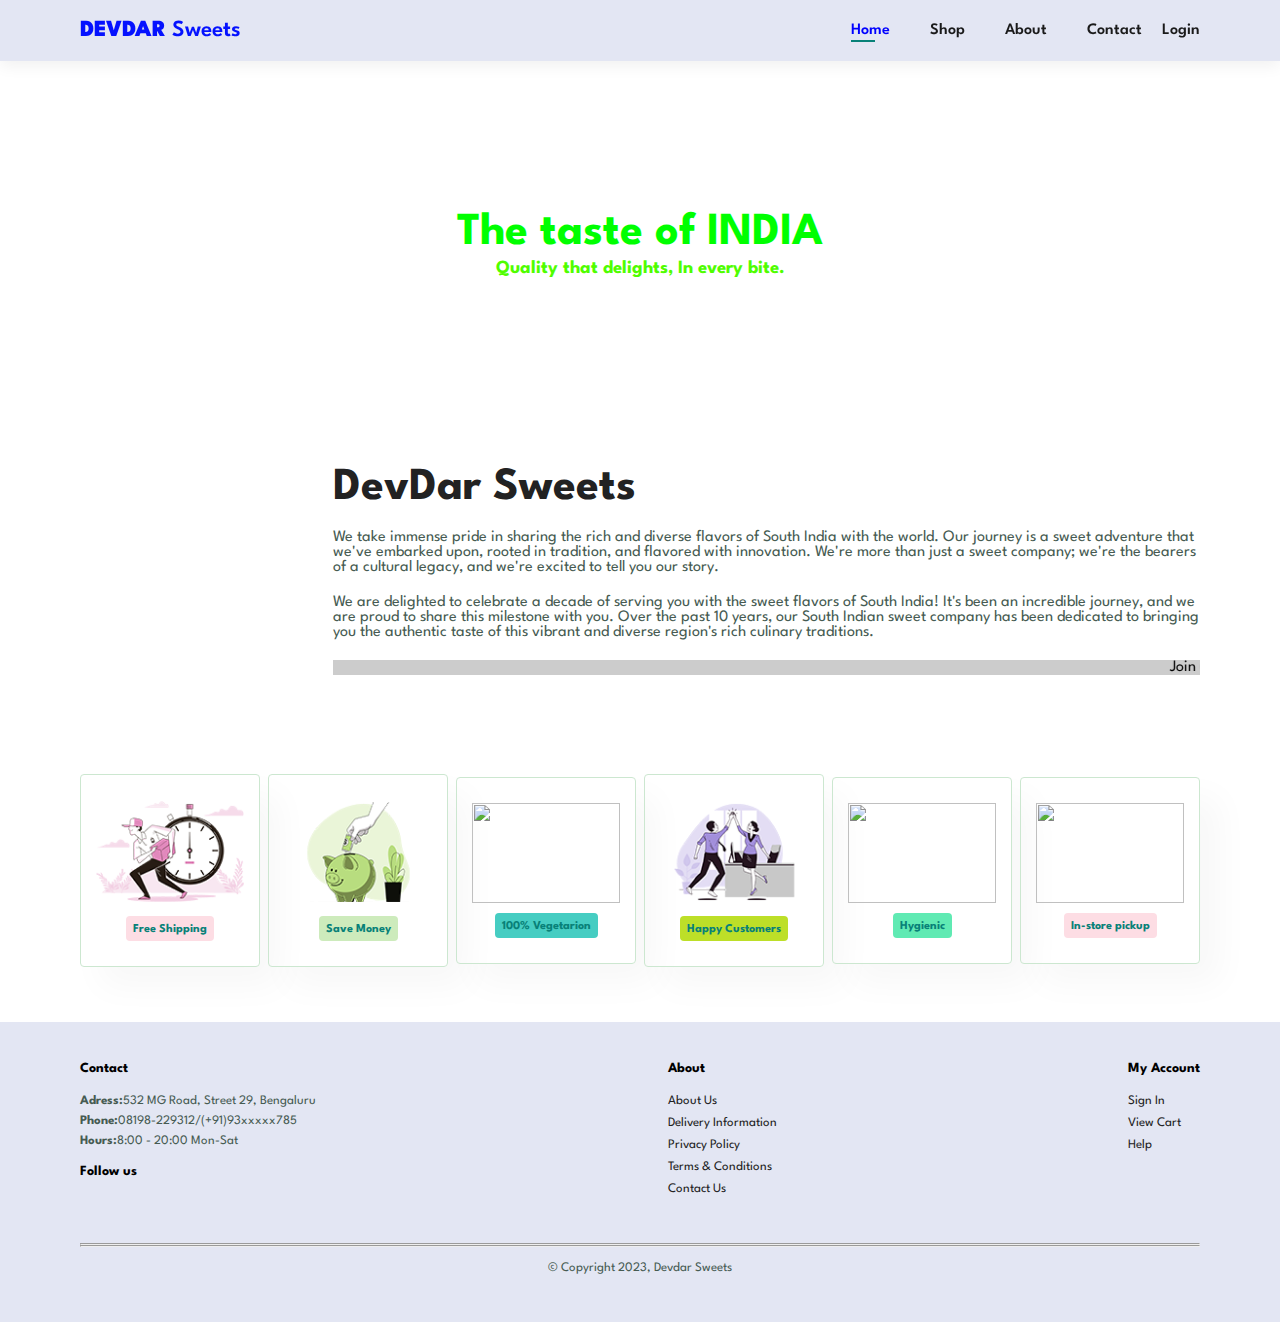
==== about.html @ 3c98acb8 "Add files via upload" ====
<!DOCTYPE html>
<html lang="en">
<head>
	<meta charset="UTF-8">
	<meta name="viewport" content="width=device-width, initial-scale=1.0">
	<title>About</title>
	<link rel="icon" href="images/icon.png" type="image/x-icon">
	<script src="https://kit.fontawesome.com/1ff2bafd28.js" crossorigin="anonymous"></script>
	<link rel="stylesheet" href="style.css">
</head>
<body>
	<section id="header">
		<a href="index.html" class="logo"> <i class="fa-solid fa-cookie-bite"></i> <strong>DEVDAR </strong>Sweets </a>
		<div>
			<ul id="navbar">
				<li><a class="active" href="index.html">Home</a></li>
				<li><a href="shop.html">Shop</a></li>
				<li><a href="about.html">About</a></li>
				<li><a href="contact.html">Contact</a></li>
				
				<a href="#" id="close"><i class="fa-solid fa-xmark"></i></a>
				<div class="dropdown">
					<h6 id="greet" class="user-greeting"></h6>
					<div class="dropdown-content">
					  <a href="mycart.html">My Cart</a>
					  <a href="myorders.html">My Orders</a>
					  <a href="profile.html">Profile</a>
					</div>
			</ul>
		</div>
		<div id="mobile">
			<i id="bar" class="fas fa-outdent"></i>
		</div>
	</section>
	<section id="page-header" class="about-header">
		<h2 style="color: #00ff00;">The taste of INDIA</h2>
		<h3 style="color: #50fd00;">Quality that delights, In every bite.</h3>
	</section>
    <section id="about-head" class="section-p1">
        <img src="images/about.jpg" alt="">
        <div>
            <h2>DevDar Sweets</h2>
            <p>We take immense pride in sharing the rich and diverse flavors of South India with the world. Our journey is a sweet adventure that we've embarked upon, rooted in tradition, and flavored with innovation. We're more than just a sweet company; we're the bearers of a cultural legacy, and we're excited to tell you our story.</p>
			<p>We are delighted to celebrate a decade of serving you with the sweet flavors of South India! It's been an incredible journey, and we are proud to share this milestone with you. Over the past 10 years, our South Indian sweet company has been dedicated to bringing you the authentic taste of this vibrant and diverse region's rich culinary traditions.</p>
            <marquee bgcolor="#ccc" loop="-1" scrollamount="5" width="100%" >Join us in celebrating the sweetness of life, one sweet at a time, and discover the soul of South Indian sweets with Southern Delights. </marquee>
        </div>
    </section>
    <section id="feature" class="section-p1">
		<div class="fe-box">
			<img src="images/f2.png">
			<h6>Free Shipping</h6>
		</div>
		<div class="fe-box">
			<img src="images/f3.png">
			<h6>Save Money</h6>
		</div>
		<div class="fe-box">
			<img src="images/f4.png" height="100">
			<h6>100% Vegetarion</h6>
		</div>
		<div class="fe-box">
			<img src="images/f5.png">
			<h6>Happy Customers</h6>
		</div>
		<div class="fe-box">
			<img src="images/f6.png" height="100">
			<h6>Hygienic </h6>
		</div>
		<div class="fe-box">
			<img src="images/f7.jpg" height="100">
			<h6>In-store pickup</h6>
		</div>
	</section>
	<footer class="section-p1">
		<div class="col">
			<h4>Contact</h4>
			<p><strong>Adress:</strong>532 MG Road, Street 29, Bengaluru </p>
			<p><strong>Phone:</strong>08198-229312/(+91)93xxxxx785</p>
			<p><strong>Hours:</strong>8:00 - 20:00 Mon-Sat</p>
			<div class="follow">
				<h4>Follow us</h4>
				<div class="icons">
					<i class="fab fa-facebook"></i>
					<i class="fab fa-twitter"></i>
					<i class="fab fa-instagram"></i>
					<i class="fab fa-youtube"></i>
				</div>
			</div>
		</div>
		<div class="col">
			<h4>About</h4>
			<a href="#">About Us</a>
			<a href="#">Delivery Information</a>
			<a href="#">Privacy Policy</a>
			<a href="#">Terms & Conditions</a>
			<a href="#">Contact Us</a>
		</div>
		<div class="col">
			<h4>My Account</h4>
			<a href="#">Sign In</a>
			<a href="#">View Cart</a>
			<a href="#">Help</a>
		</div>
		<div class="copyright">
			<hr><hr>
			<br>
			<p>&copy; Copyright 2023, Devdar Sweets</p>
		</div>
		

	</footer>

	<script>
		const bar = document.getElementById('bar');
		const close = document.getElementById('close');
		const nav = document.getElementById('navbar');

		if(bar) {
		bar.addEventListener('click', () => {
			nav.classList.add('active');
		})
		}

		if(close) {
		close.addEventListener('click', () => {
			nav.classList.remove('active')
		})
	}

	</script>
	<script>
        let UserCreds = JSON.parse(sessionStorage.getItem("user-creds"));
        let UserInfo = JSON.parse(sessionStorage.getItem("user-info"));
    
        let GreetHead = document.getElementById('greet');
        let Navbar = document.getElementById('navbar');
        let SignoutBtn; 
        let CreateAccountLink; 
    
        let Signout = () => {
            sessionStorage.removeItem("user-creds");
            sessionStorage.removeItem("user-info");
            GreetHead.innerText = '';
            if (SignoutBtn) {
                SignoutBtn.style.display = 'none'; // hide the sign-out link
            }
            if (CreateAccountLink) {
                CreateAccountLink.innerText = 'Login';
                CreateAccountLink.href = 'login.html';
                CreateAccountLink.style.display = 'block'; 
                CreateAccountLink.classList.add('navbar-link'); 
            }
        }
    
        let CheckCred = () => {
            if (UserCreds) {
                GreetHead.innerText = `Hii ${UserInfo.username}!  `;
                const navbarItem = document.createElement('li');
    
                // Sign out link
                SignoutBtn = document.createElement('a');
                SignoutBtn.href = '#'; 
                SignoutBtn.innerText = 'Sign Out';
                SignoutBtn.onclick = Signout;
                SignoutBtn.classList.add('navbar-link'); 
                navbarItem.appendChild(SignoutBtn);
    
                // Create account link
                CreateAccountLink = document.createElement('a');
                CreateAccountLink.style.display = 'none'; 
                CreateAccountLink.classList.add('navbar-link'); 
                Navbar.appendChild(navbarItem);
                Navbar.appendChild(CreateAccountLink);
            } else {
                CreateAccountLink = document.createElement('a');
                CreateAccountLink.href = 'login.html'; 
                CreateAccountLink.innerText = 'Login';
                CreateAccountLink.classList.add('navbar-link'); 
                Navbar.appendChild(CreateAccountLink);
            }
        };
    
        window.addEventListener('load', CheckCred);
    </script>
</body>


</html>
---- style.css ----
@import url('httpps://fonts.googleapis.com/css2?family=Spartan:weight@100;200;300;400;500;600;700;800;900&display=swap');
*{
    margin: 0;
    padding: 0;
    box-sizing: border-box;
    font-family: 'Spartan', sans-serif;
}

/* for dropdown menu */
.dropdown {
    position: relative;
    display: inline-block;
  }
  
  .dropdown-content {
    display: none;
    position: absolute;
    background-color: #f9f9f9;
    min-width: 160px;
    box-shadow: 0px 8px 16px 0px rgba(0,0,0,0.2);
    z-index: 1;
  }
  
  .dropdown-content a {
    color: black;
    padding: 12px 16px;
    text-decoration: none;
    display: block;
  }
  
  .dropdown-content a:hover {
    background-color: #f1f1f1;
  }
  
  .dropdown:hover .dropdown-content {
    display: block;
  }

h1{
    font-size: 50px;
    line-height: 64px;
    color: #222;
}
h2{
    font-size: 46px;
    line-height: 54px;
    color: #222;
}

h4{
    font-weight: 700;
    font-size: 12px;
}

h6{
    font-weight: 700;
    font-size: 12px;
}

p{
    font-size: 16px;
    color: #465b52;
    margin: 15px 0 20px 0;
}

.section-p1{
    padding: 40px 80px;
}

.section-m1{
    margin: 40px 0;
}

body{
    width: 100%;
}

#header{
    display: flex;
    align-items: center;
    justify-content: space-between;
    padding: 20px 80px;
    background-color: #E3E6F3;
    box-shadow: 0 5px 15px rgba(0, 0, 0, 0.06);
    z-index: 999;
    position: sticky;
    top: 0;
    left: 0;
}

#header a.logo {
    text-decoration: none;
    font-size: 23px;
    color: #0512ff;
}

#header a{
    text-decoration: none;
    font-size: 16px;
    font-weight: 600;
    color: #1a1a1a;
    transition: 0.3s ease;
}

#navbar{
    display: flex;
    align-items: center;
    justify-content: center;

}
#navbar li{
    list-style: none;
    padding: 0 20px;
    position: relative;
}

#navbar li a{
    text-decoration: none;
    font-size: 16px;
    font-weight: 600;
    color: #1a1a1a;
    transition: 0.3s ease;
}

#navbar li a:hover,
#navbar li a.active{
    color: blue;
}
#navbar li a.active::after,
#navbar li a:hover::after{
    content: "";
    width: 30%;
    height: 2px;
    background: #088178;
    position: absolute;
    bottom: -4px;
    left: 20px;
}

#mobile{
    display: none;
    align-items: center;
}

#close{
    display: none;
}

#cart{
    list-style: none;

}
.closeShopping{
    position: relative;
    left: 300px;
    bottom:60px;
    height: 50px;
    width: 40px;
}

#hero{
    height: 90vh;
    width: 100%;
    background-size: cover;
    background-position: top 25% right 0;
    padding: 0 80px;
    display: flex;
    flex-direction: column;
    align-items: flex-start;
    justify-content: center;
    animation: homeChange 20s linear infinite;
}
@keyframes homeChange{
    0%{ 
      background-image: url(images/one.png);
    }
    20%{ 
      background-image: url(images/two.png);
    }
    30%{ 
      background-image: url(images/three.png);
    }
    45%{ 
      background-image: url(images/loginback.png);
    }
    55%{ 
      background-image: url(images/five.png);
    }
    70%{ 
      background-image: url(images/six.png);
    }
    80%{ 
      
      background-image: url(images/seven.png);
    }
    95%{ 
      background-image: url(images/eight.png);
    }
  }

#hero h3{
    padding: 10px;
    color: rgb(255, 255, 255);
    
}
#hero h1{
    color:rgb(255, 255, 255);
}
#hero h2{
    color: rgb(255, 255, 255);
}
#hero p{
    color: rgb(255, 255, 255);
}
#hero button{
    background-color: gold;
    color: #fff;
    padding: 14px 80px 14px 65px;
    cursor: pointer;
    font-weight: 700;
    font-size: 15px;
    
}

#feature{
    display: flex;
    align-items: center;
    justify-content: space-between;
    flex-wrap: wrap;
}
#feature .fe-box{
    width: 180px;
    text-align: center;
    padding: 25px 15px;
    box-shadow: 20px 20px 34px rgba(0, 0, 0, 0.03);
    border: 1px solid #cce7d0;
    border-radius: 4px;
    margin: 15px 0;
}

#feature .fe-box:hover{
    box-shadow: 10px 10px 54px rgba(0, 0, 0, 0.1);
}

#feature .fe-box img{
    width: 100%;
    margin-bottom: 10px;
}

#feature .fe-box h6{
    display: inline-block;
    padding: 8px 7px 5px 7px;
    line-height: 1;
    border-radius: 4px;
    color: #088178;
    background-color: #fddde4;
}

#feature .fe-box:nth-child(2) h6{
    background-color: #cdebbc;
}
#feature .fe-box:nth-child(3) h6{
    background-color: #46cdc2;
}
#feature .fe-box:nth-child(4) h6{
    background-color: #bddf28;
}
#feature .fe-box:nth-child(5) h6{
    background-color: #60eab3;
}
#product1{
    text-align: center;
}

#product1 .pro-container {
display: flex;
justify-content: space-between;
padding-top: 20px;
flex-wrap: wrap;
}
#product1 .pro{
    width: 23%;
    min-width: 250px;
    padding: 10px 12px;
    border: 1px solid  #cce7d0;
    border-radius: 5px;
    cursor: pointer;
    background-color: rgb(221, 221, 219);
    box-shadow: 20px 20px 30px rgba(0, 0, 0, 0.02);
    margin: 15px 0;
    transition: 0.2s ease;
    position: relative;
}

#product1 .pro:hover{
    box-shadow: 20px 20px 30px rgba(0, 0, 0, 0.06);
}

#product1 .pro img{
    width: 100%;
    border-radius: 15px;
    display: flex;
}
#product1 .pro .des{
    text-align: center;
    padding: 10px 0; 
}

#product1 .pro .des h5{
    padding-top: 7px;
    color:#1a1a1a;
    font-size: 14px;
}

#product1 .pro .des h4{
    padding-top: 7px;
    font-size: 15px;
    font-weight: 700;
    color: #000000;
}

 #product1 .pro a{
    width: 40px;
    height: 40px;
    line-height: 40px;
    border-radius: 50px;
    background-color: #e8f6ea;
    font-weight: 500;
    color: #088178;
    border: 1px solid #cce7d0;
    position: absolute;
    bottom: 15px;
    right: 10px;
} 

#banner{
    display: flex;
    flex-direction: column;
    justify-content: center;
    align-items: center;
    text-align: center;
    background-image: url(images/five.png);
    width: 100%;
    height: 60vh;
    background-size: cover;
    background-position: center;
}

#banner h3{
    color: #fff;
    font-size: 16px;
}

#banner h1{
    color: #fff;
    font-size: 40px;
    padding: 10px 0;
}


footer{
    display: flex;
    flex-wrap: wrap;
    justify-content: space-between;
    background-color: #E3E6F3;
}

footer .col{
    display: flex;
    flex-direction: column;
    align-items: flex-start;
    margin-bottom: 20px;
}

footer .follow{
    margin-top: 10px;
}

footer .follow i{
    color: #465b52;
    padding-right: 4px;
    cursor: pointer;
}
footer h4{
    font-size: 14px;
    padding-bottom: 20px;
}

footer p{
    font-size: 13px;
    margin: 0 0 8px 0;
}

footer a{
    font-size: 13px;
    text-decoration: none;
    color: #222;
    margin-bottom: 10px;
}

footer .follow i:hover,
footer a:hover{
    color: #0512ff;
}

footer .copyright{
    width: 100%;
    text-align: center;
    margin-top: 10px;
}

/* shop page */
#page-header{
    width: 100%;
    height: 40vh;
    background-size: cover;
    display: flex;
    justify-content: center;
    text-align: center;
    flex-direction: column;
    padding: 14px;
}

/* about page */

#page-header.about-header{
    background-image: url(images/backg.jpg);
    background-size: cover;
    width: 100%;
}

#about-head{
    display: flex;
    align-items: center;
}

#about-head img{
    width: 50%;
    height: auto;
}

#about-head div{
    padding-left: 40px;
}

/* contact page  */

#contact-details{
    display: flex;
    align-items: center;
    justify-content: space-between;
}
#contact-details .details{
    width: 40%;
}
#contact-details .details span,
#form-details span{
    font-size: 12px;
}
#contact-details .details h2,
#form-details h2{
    font-size: 26px;
    line-height: 35px;
    padding: 20px 0;
}
#contact-details .details h3{
    font-size: 16px;
    padding-bottom: 15px;
}
#contact-details .details li{
    list-style: none;
    display: flex;
    padding: 10px 0;
}
#contact-details .details li i{
    font-size: 14px;
    padding-right: 22px;
}
#contact-details .details li p{
    margin: 0;
    font-size: 14px;
}
#contact-details .map{
    width: 55%;
    height: 400px;
}
#contact-details .map iframe{
    width: 100%;
    height: 100%;
}

#form-details{
    display: flex;
    justify-content: space-between;
    margin: 30px;
    padding: 80px;
    border: 1px solid #088178;
}
#form-details form{
    width: 65%;
    display: flex;
    flex-direction: column;
    align-items: flex-start;
}
#form-details form input,
#form-details form textarea{
    width: 100%;
    padding: 12px 15px;
    outline: none;
    margin-bottom: 20px;
    border: 1px solid #b08d8d;
}
#form-details form button{
    background-color: #0512ff;
    color: #fff;
    width: 20%;
    height: 40px;
    align-items: flex-start;
    border-radius: 3px;
}

#form-details .people div{
    padding-bottom: 25px;
}

#form-details .people div p{
    margin: 0;
    font-size: 13px;
    line-height: 25px;
}

#form-details .people p span{
    display: block;
    font-size: 16px;
    font-weight: 600;
    color: #222;
}


@media (max-width:799px) {
    .section-p1{
        padding: 40px 40px;
    }
    #navbar{
        display: flex;
        flex-direction: column;
        align-items: flex-start;
        justify-content: flex-start;
        position: fixed;
        top: 0;
        right: -300px;
        height: 100vh;
        width: 300px;
        background-color: #e3e6f3;
        box-shadow: 0 40px 60px rgba(0, 0, 0, 0.1);
        padding: 80px 0 0 10px;
        transition: 0.3s;
    }

    #navbar.active{
        right: 0px;
    }

    #navbar li{
        margin-bottom: 25px;

    }
    #mobile{
        display: flex;
        align-items: center;
    }
    #mobile i{
        color: #1a1a1a;
        font-size: 24px;
        padding-left: 20px;
    }

    #close{
        display: initial;
        position: absolute;
        top: 30px;
        left: 30px;
        color: #222;
        font-size: 24px;
    }

    #lg-bag{
        display: none;
    }

    #hero{
        height: 70vh;
        padding: 0 80px;
        background-position: top 30% right 30%;
    }

    #feature {
        justify-content: center;
    }

    #feature .fe-box{
        margin: 15px 15px;
    }

    #product1 .pro-container {
        justify-content: center;
    }

    #product1 .pro{
        margin: 15px;
        
    }

    #banner {
        height: 30vh;
    }

    /* Contact page  */
    #form-details {
        padding: 40px;
    }
}

@media (max-width: 477px){
    .section-p1{
        padding: 20px;
    }
    #header{
        padding: 10px 30px;
    }
    #hero{
        padding: 0 20px;
        background-position: 55%;
    }
    h2{
        font-size: 32px;
    }
    h1{
        font-size: 38px;
    }
    #feature{
        justify-content: space-between;
    }
    #feature .fe-box{
        width: 155px;
        margin: 0 0 15px 0;
    }
    #product1 .pro{
        width: 100%;
    }
    #banner{
        height: 40vh;
    }

    /* about page */
    #about-head{
        display: flex;
        flex-direction: column;

    }

    #about-head img{
        width: 100%;
        margin-bottom: 20px;
    }

    #about-head div{
        padding-left: 0px;
    }

    /* contact page  */
    #contact-details {
        flex-direction: column;
    }

    #contact-details .details {
        width: 100%;
        margin-bottom: 30px;
    }

    #contact-details .map{
        width: 100%;
    }

    #form-details {
        margin: 10px;
        padding: 30px 10px;
        flex-wrap: wrap;
        border: 1px solid #088178;
    }

    #form-details form{
        width: 100%;
        margin-bottom: 30px;
    }
}
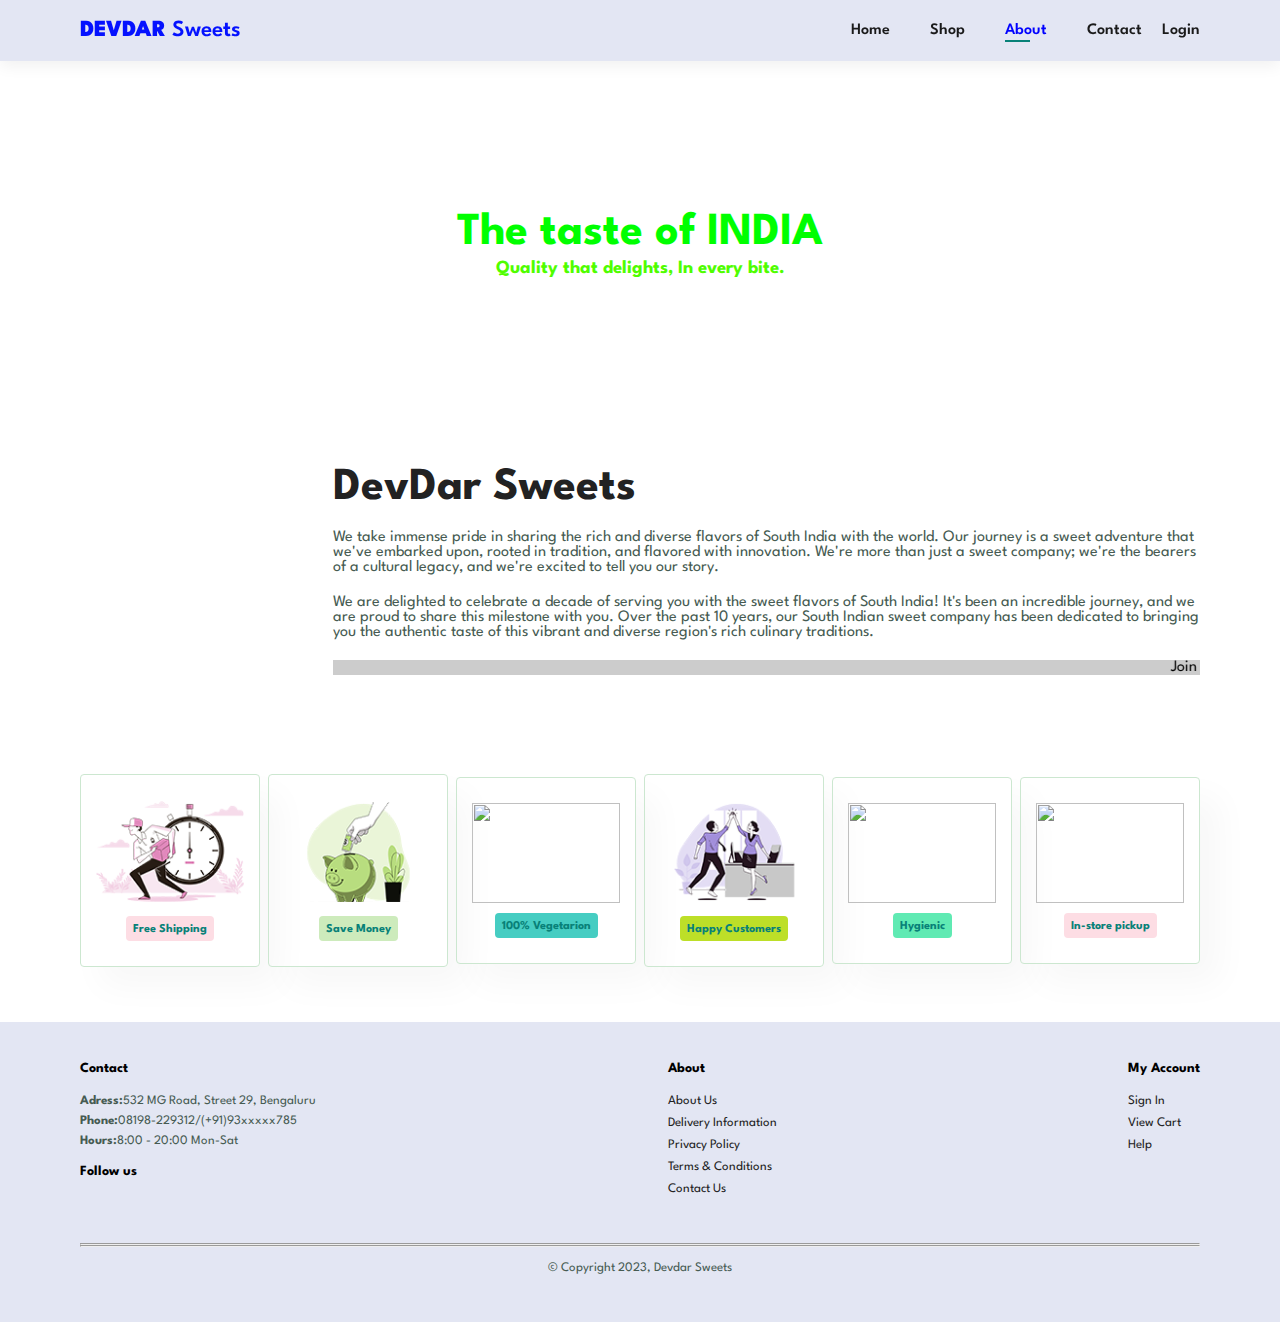
==== commit cf3b82e7: "Update about.html" ====
--- a/about.html
+++ b/about.html
@@ -13,9 +13,9 @@
 		<a href="index.html" class="logo"> <i class="fa-solid fa-cookie-bite"></i> <strong>DEVDAR </strong>Sweets </a>
 		<div>
 			<ul id="navbar">
-				<li><a class="active" href="index.html">Home</a></li>
+				<li><a  href="index.html">Home</a></li>
 				<li><a href="shop.html">Shop</a></li>
-				<li><a href="about.html">About</a></li>
+				<li><a class="active" href="about.html">About</a></li>
 				<li><a href="contact.html">Contact</a></li>
 				
 				<a href="#" id="close"><i class="fa-solid fa-xmark"></i></a>
@@ -185,4 +185,4 @@
 </body>
 
 
-</html>+</html>
